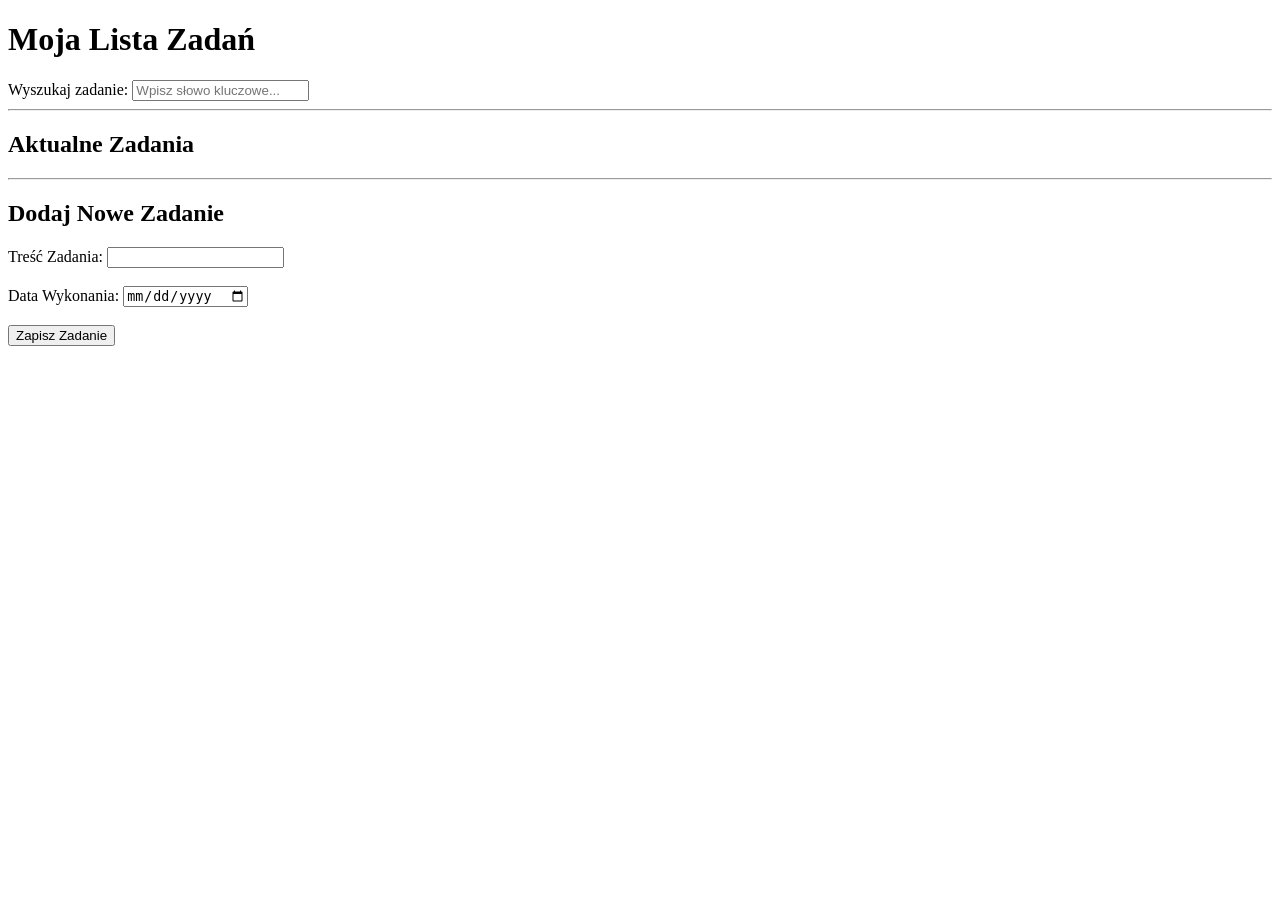
==== AI-Lab2/Lab 2.html @ 4975db1a "lab2" ====
<!DOCTYPE html>
<html lang="pl">
<head>
    <title>Lista Zadań (To-Do List)</title>
    <script src="js_lab2.js"></script> 
    <link rel="stylesheet" href="styles_lab2.css">
    
</head>
<body>

    <header>
        <h1 class ="header-title">Moja Lista Zadań</h1>
        <label for="search-input">Wyszukaj zadanie:</label>
        <input class="wyszukiwarka" type="text" id="search-input" name="search" placeholder="Wpisz słowo kluczowe...">
        <hr>
    </header>

    <main>
        <h2>Aktualne Zadania</h2>
        <div id="task-list-container">
            </div>
        <hr>
    </main>

    <footer>
        <h2>Dodaj Nowe Zadanie</h2>
        <form id="add-task-form">
            <div>
                <label for="new-task-input">Treść Zadania:</label>
                <input type="text" id="new-task-input" name="new-task" required>
                <span id="validation-message" style="color: red;"></span> 
            </div>
            <br>
            <div>
                <label for="due-date-input">Data Wykonania:</label>
                <input type="date" id="due-date-input" name="due-date"> 
            </div>
            <br>
            <button type="submit">Zapisz Zadanie</button>
        </form>
    </footer>

    
</body>
</html>
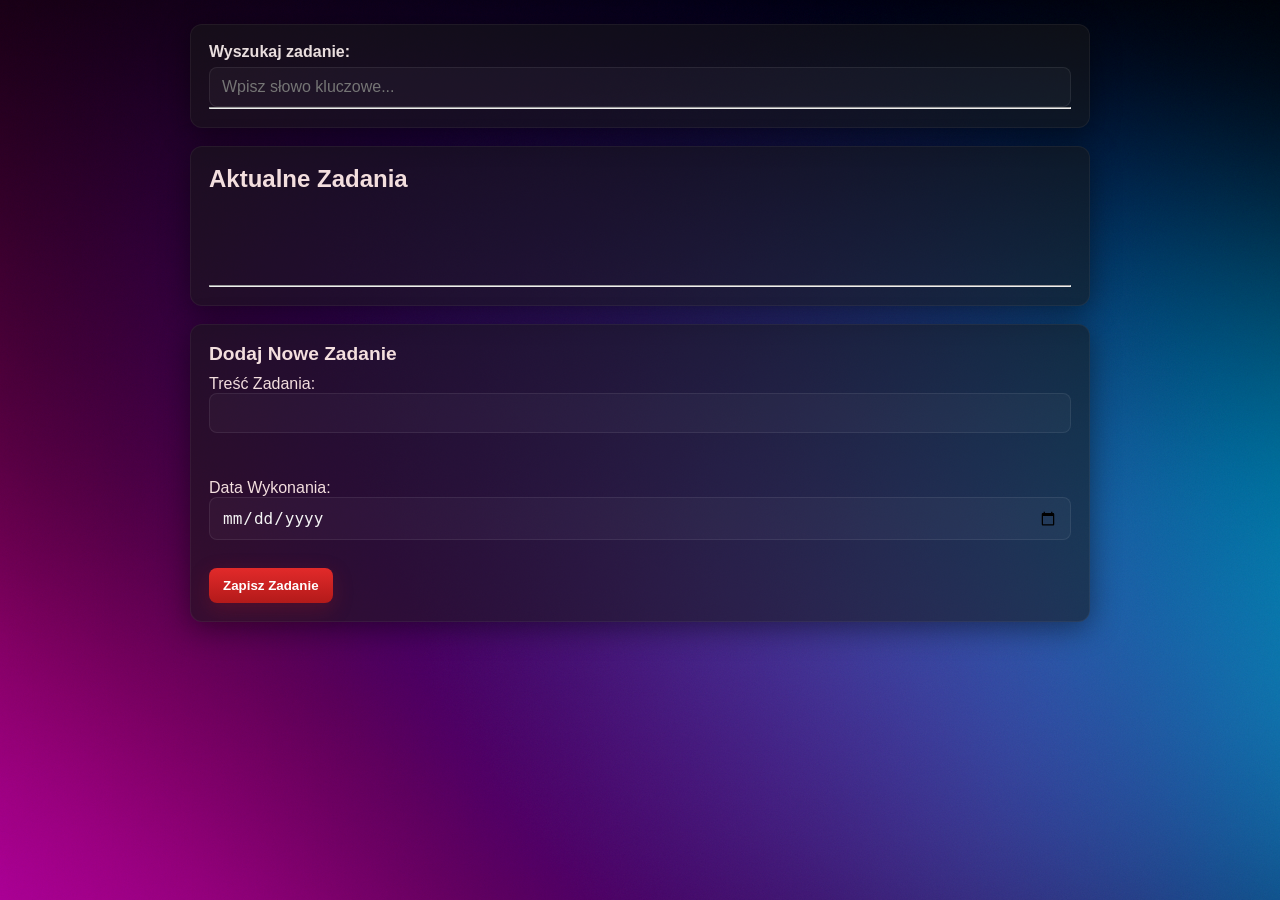
==== commit 3b0020ce: "Lab-B z poprawkami i po sprawozdaniu" ====
--- a/AI-Lab2/Lab 2.html
+++ b/AI-Lab2/Lab 2.html
@@ -3,13 +3,12 @@
 <head>
     <title>Lista Zadań (To-Do List)</title>
     <script src="js_lab2.js"></script> 
-    <link rel="stylesheet" href="styles_lab2.css">
+    <link rel="stylesheet" href="lab_2_style.css">
     
 </head>
 <body>
 
     <header>
-        <h1 class ="header-title">Moja Lista Zadań</h1>
         <label for="search-input">Wyszukaj zadanie:</label>
         <input class="wyszukiwarka" type="text" id="search-input" name="search" placeholder="Wpisz słowo kluczowe...">
         <hr>
--- a/AI-Lab2/lab_2_style.css
+++ b/AI-Lab2/lab_2_style.css
@@ -0,0 +1,168 @@
+/* Podstawowy wygląd podobny do style-1.css (kolory, glass, fonty, layout) */
+* {
+  box-sizing: border-box;
+  margin: 0;
+  padding: 0;
+}
+
+/* Tło strony */
+body {
+  font-family: "Helvetica", Arial, sans-serif;
+  background: linear-gradient(180deg, #0f1113 0%, #141617 60%), url('ChatGPT Image 16 paź 2025, 09_36_45.png') center/cover no-repeat fixed;
+  color: #f3dede;
+  min-height: 100vh;
+  padding: 24px;
+  background-image: url('ChatGPT Image 16 paź 2025, 09_36_45.png');
+}
+
+/* Główny nagłówek */
+.header-title {
+  font-family: 'Humane Bold', sans-serif;
+  font-size: clamp(1.8rem, 6vw, 3.2rem);
+  text-align: center;
+  color: #f3dede;
+  letter-spacing: 1.5px;
+  margin-bottom: 12px;
+  text-shadow: 0 2px 8px rgba(0,0,0,0.6);
+}
+
+/* Kontener główny (opcjonalny) */
+main, footer, header {
+  max-width: 900px;
+  margin: 0 auto 18px;
+  background: rgba(24,24,24,0.55);
+  border-radius: 12px;
+  padding: 18px;
+  border: 1px solid rgba(225,217,217,0.06);
+  box-shadow: 0 6px 30px rgba(0,0,0,0.45);
+}
+
+/* Wyszukiwarka */
+label[for="search-input"] {
+  display: block;
+  margin-bottom: 6px;
+  color: #e9dede;
+  font-weight: 600;
+}
+
+.wyszukiwarka, #new-task-input, #due-date-input {
+  width: 100%;
+  padding: 10px 12px;
+  border-radius: 8px;
+  border: 1px solid rgba(255,255,255,0.08);
+  background: rgba(255,255,255,0.03);
+  color: #f3f3f3;
+  outline: none;
+  transition: box-shadow .15s, transform .08s;
+  font-size: 1rem;
+}
+
+.wyszukiwarka:focus, #new-task-input:focus, #due-date-input:focus {
+  box-shadow: 0 6px 20px rgba(0,0,0,0.6), 0 0 0 3px rgba(255,255,255,0.03);
+  transform: translateY(-1px);
+}
+
+/* Sekcja listy zadań */
+#task-list-container {
+  display: flex;
+  flex-direction: column;
+  gap: 10px;
+  margin-top: 12px;
+  min-height: 80px;
+}
+
+/* Pojedyncze zadanie */
+.task-item {
+  display: flex;
+  align-items: center;
+  gap: 12px;
+  background: linear-gradient(180deg, rgba(255,255,255,0.02), rgba(0,0,0,0.12));
+  padding: 10px 12px;
+  border-radius: 10px;
+  border: 1px solid rgba(255,255,255,0.03);
+  color: #f3dede;
+  transition: transform .12s, box-shadow .12s;
+  position: relative;
+}
+
+.task-item:hover {
+  transform: translateY(-3px);
+  box-shadow: 0 8px 24px rgba(0,0,0,0.5);
+}
+
+.task-item input[type="checkbox"] {
+  width: 18px;
+  height: 18px;
+  accent-color: #e22a2a;
+}
+
+/* Tekst zadania i data */
+.task-text {
+  flex: 1;
+  font-size: 1rem;
+  word-break: break-word;
+}
+
+.task-text small {
+  color: #d6d6d6;
+  font-weight: 600;
+  margin-left: 6px;
+  font-size: 0.9rem;
+}
+
+/* Przycisk usuwania */
+.delete-btn {
+  color: #ff9b9b;
+  font-size: 1.05rem;
+  padding: 6px;
+  border-radius: 6px;
+  transition: background .12s, color .12s;
+}
+
+.delete-btn:hover {
+  background: rgba(226,42,42,0.08);
+  color: #ff4b4b;
+}
+
+/* Styl dla ukończonych zadań */
+.task-item input[type="checkbox"]:checked + .task-text {
+  text-decoration: line-through;
+  opacity: 0.6;
+}
+
+/* Formularz dodawania */
+footer h2 {
+  font-size: 1.2rem;
+  margin-bottom: 10px;
+  color: #f3dede;
+}
+
+#add-task-form > div {
+  margin-bottom: 10px;
+}
+
+button[type="submit"] {
+  background: linear-gradient(180deg, #e22a2a, #b31a1a);
+  color: #fff;
+  border: none;
+  padding: 10px 14px;
+  border-radius: 8px;
+  cursor: pointer;
+  font-weight: 700;
+  box-shadow: 0 6px 20px rgba(178,26,26,0.25);
+  transition: transform .08s, box-shadow .12s;
+}
+
+button[type="submit"]:hover {
+  transform: translateY(-2px);
+  box-shadow: 0 10px 30px rgba(178,26,26,0.32);
+}
+
+/* Walidacja */
+#validation-message {
+  display: inline-block;
+  margin-left: 8px;
+  font-size: 0.95rem;
+  color: #ffb3b3;
+}
+
